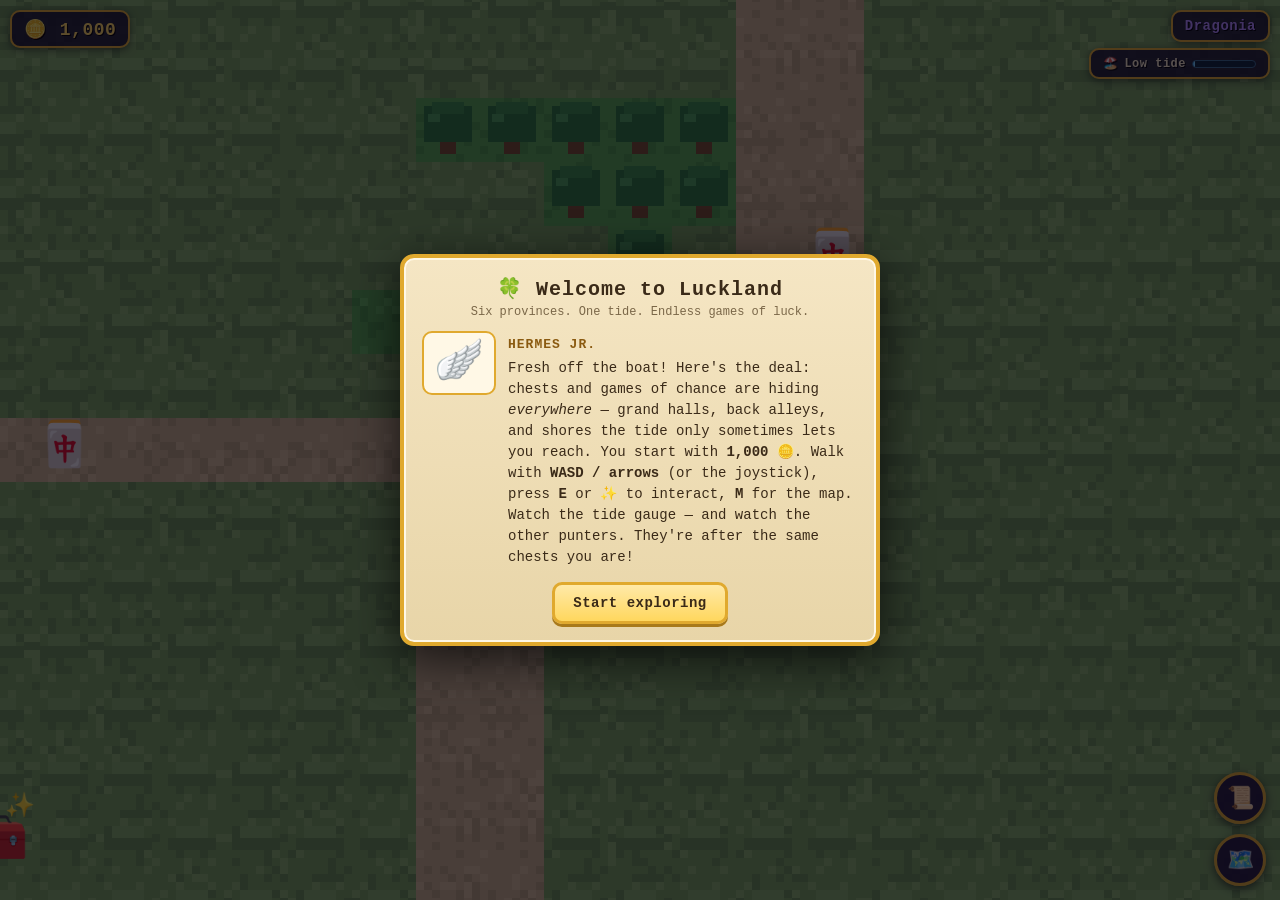
==== index.html @ be0ab647 "Add Luckland: open-world PWA game of luck A DS-era-Pokemon-style 2D open world built with plain ES m" ====
<!DOCTYPE html>
<html lang="en">
<head>
  <meta charset="UTF-8" />
  <meta name="viewport" content="width=device-width, initial-scale=1.0, maximum-scale=1.0, user-scalable=no, viewport-fit=cover" />
  <meta name="theme-color" content="#1a1030" />
  <meta name="description" content="Luckland — a whimsical open-world game of luck. Explore six provinces, find hidden treasures, and play games of chance." />
  <meta name="apple-mobile-web-app-capable" content="yes" />
  <meta name="apple-mobile-web-app-status-bar-style" content="black-translucent" />
  <meta name="apple-mobile-web-app-title" content="Luckland" />
  <link rel="manifest" href="manifest.webmanifest" />
  <link rel="icon" href="icons/icon.svg" type="image/svg+xml" />
  <link rel="apple-touch-icon" href="icons/icon-192.png" />
  <title>Luckland</title>
  <link rel="stylesheet" href="styles.css" />
</head>
<body>
  <div id="app">
    <canvas id="game"></canvas>

    <!-- HUD overlay -->
    <div id="hud">
      <div id="hud-top-left">
        <div id="balance-chip" class="chip">
          <span class="coin-ico">🪙</span>
          <span id="balance">0</span>
        </div>
        <div id="luck-chip" class="chip hidden">🍀 <span id="luck-label"></span></div>
      </div>
      <div id="hud-top-right">
        <div id="area-banner" class="chip">Luckland</div>
        <div id="tide-chip" class="chip"><span id="tide-ico">🌊</span> <span id="tide-label">Tide</span>
          <div id="tide-bar"><div id="tide-fill"></div></div>
        </div>
      </div>
      <div id="hud-bottom-right">
        <button id="btn-stats" class="round-btn" title="Stats &amp; Collection">📜</button>
        <button id="btn-map" class="round-btn" title="Map">🗺️</button>
        <button id="btn-act" class="round-btn big hidden" title="Interact">✨</button>
      </div>
      <div id="joystick" class="hidden">
        <div id="joystick-base"><div id="joystick-knob"></div></div>
      </div>
      <div id="toasts"></div>
      <div id="hint" class="hidden"></div>
      <div id="area-splash" class="hidden"></div>
    </div>

    <!-- Modal layer (dialogue, games, chests, stats, map) -->
    <div id="modal-layer" class="hidden">
      <div id="modal"></div>
    </div>
  </div>

  <script type="module" src="src/main.js"></script>
</body>
</html>
---- styles.css ----
/* ============================================================
   Luckland — UI styles
   Retro handheld-adventure vibe: chunky pixels, warm parchment
   panels, glowing chips. Works on mobile + desktop.
   ============================================================ */

:root {
  --panel: #2a1d3f;
  --panel-2: #1a1030;
  --parchment: #f5e6c4;
  --parchment-2: #e8d5a8;
  --ink: #3a2a18;
  --gold: #ffd75e;
  --gold-2: #e0a92e;
  --green: #6fdc6f;
  --red: #ff7a6b;
  --accent: #b48cff;
  --font-pixel: "Courier New", ui-monospace, monospace;
}

* { margin: 0; padding: 0; box-sizing: border-box; }

html, body {
  height: 100%;
  overflow: hidden;
  background: #0c0818;
  font-family: var(--font-pixel);
  -webkit-user-select: none;
  user-select: none;
  -webkit-tap-highlight-color: transparent;
  touch-action: none;
  overscroll-behavior: none;
}

#app { position: fixed; inset: 0; }

#game {
  position: absolute;
  inset: 0;
  width: 100%;
  height: 100%;
  image-rendering: pixelated;
  image-rendering: crisp-edges;
}

/* ---------------- HUD ---------------- */

#hud { position: absolute; inset: 0; pointer-events: none; }
#hud > * { pointer-events: auto; }

.hidden { display: none !important; }

.chip {
  background: rgba(20, 12, 40, 0.82);
  border: 2px solid var(--gold-2);
  border-radius: 10px;
  color: var(--parchment);
  padding: 6px 12px;
  font-weight: bold;
  font-size: 15px;
  letter-spacing: 0.5px;
  box-shadow: 0 2px 8px rgba(0,0,0,0.5);
  text-shadow: 1px 1px 0 #000;
}

#hud-top-left {
  position: absolute;
  top: max(10px, env(safe-area-inset-top));
  left: max(10px, env(safe-area-inset-left));
  display: flex; flex-direction: column; gap: 6px;
  align-items: flex-start;
}

#balance-chip { font-size: 18px; color: var(--gold); }
#balance-chip .coin-ico { margin-right: 2px; }
#balance.bump { animation: bump 0.35s ease; display: inline-block; }
@keyframes bump { 0%{transform:scale(1)} 40%{transform:scale(1.35)} 100%{transform:scale(1)} }

#luck-chip { color: var(--green); font-size: 13px; border-color: var(--green); }

#hud-top-right {
  position: absolute;
  top: max(10px, env(safe-area-inset-top));
  right: max(10px, env(safe-area-inset-right));
  display: flex; flex-direction: column; gap: 6px;
  align-items: flex-end;
}

#area-banner { color: var(--accent); font-size: 14px; }

#tide-chip { font-size: 12px; display: flex; align-items: center; gap: 6px; }
#tide-bar {
  width: 64px; height: 8px;
  background: #0d2438; border: 1px solid #3d6a8a; border-radius: 4px;
  overflow: hidden;
}
#tide-fill { height: 100%; width: 50%; background: linear-gradient(90deg,#3fa9f5,#8fe0ff); transition: width 0.5s linear; }

#hud-bottom-right {
  position: absolute;
  bottom: max(14px, env(safe-area-inset-bottom));
  right: max(14px, env(safe-area-inset-right));
  display: flex; flex-direction: column; gap: 10px; align-items: center;
}

.round-btn {
  width: 52px; height: 52px;
  border-radius: 50%;
  border: 3px solid var(--gold-2);
  background: rgba(30, 18, 55, 0.9);
  color: var(--parchment);
  font-size: 22px;
  cursor: pointer;
  box-shadow: 0 3px 10px rgba(0,0,0,0.6);
}
.round-btn:active { transform: scale(0.92); }
.round-btn.big { width: 68px; height: 68px; font-size: 30px; border-color: var(--gold); animation: pulse 1.2s ease infinite; }
@keyframes pulse { 0%,100%{ box-shadow: 0 0 0 0 rgba(255,215,94,0.5);} 50%{ box-shadow: 0 0 0 12px rgba(255,215,94,0);} }

/* ---------------- Joystick ---------------- */

#joystick {
  position: absolute;
  bottom: max(18px, env(safe-area-inset-bottom));
  left: max(18px, env(safe-area-inset-left));
}
#joystick-base {
  width: 120px; height: 120px;
  border-radius: 50%;
  background: rgba(255,255,255,0.07);
  border: 2px solid rgba(255,255,255,0.22);
  position: relative;
}
#joystick-knob {
  position: absolute;
  width: 52px; height: 52px;
  border-radius: 50%;
  background: rgba(255,215,94,0.75);
  border: 2px solid var(--gold);
  left: 34px; top: 34px;
  box-shadow: 0 2px 8px rgba(0,0,0,0.5);
}

/* ---------------- Toasts (simulated multiplayer feed) ---------------- */

#toasts {
  position: absolute;
  left: 50%;
  transform: translateX(-50%);
  bottom: max(90px, calc(env(safe-area-inset-bottom) + 80px));
  display: flex; flex-direction: column-reverse; gap: 6px;
  align-items: center;
  pointer-events: none;
  max-width: 92vw;
}
.toast {
  background: rgba(16, 10, 34, 0.88);
  border: 1px solid var(--accent);
  border-radius: 8px;
  color: var(--parchment);
  padding: 5px 12px;
  font-size: 12px;
  white-space: nowrap;
  overflow: hidden;
  text-overflow: ellipsis;
  max-width: 92vw;
  animation: toast-in 0.3s ease, toast-out 0.5s ease 4.5s forwards;
  text-shadow: 1px 1px 0 #000;
}
.toast .who { color: var(--accent); font-weight: bold; }
.toast .amt { color: var(--gold); font-weight: bold; }
.toast.big-win { border-color: var(--gold); font-size: 13px; }
@keyframes toast-in { from { opacity: 0; transform: translateY(10px);} to { opacity: 1; transform: none; } }
@keyframes toast-out { to { opacity: 0; transform: translateY(-8px);} }

/* ---------------- Hint & area splash ---------------- */

#hint {
  position: absolute;
  left: 50%; transform: translateX(-50%);
  bottom: max(30px, calc(env(safe-area-inset-bottom) + 20px));
  background: rgba(16, 10, 34, 0.9);
  border: 2px solid var(--gold);
  color: var(--parchment);
  border-radius: 10px;
  padding: 8px 16px;
  font-size: 14px;
  font-weight: bold;
  text-shadow: 1px 1px 0 #000;
  pointer-events: none;
  white-space: nowrap;
}

#area-splash {
  position: absolute;
  top: 18%;
  left: 50%; transform: translateX(-50%);
  font-size: clamp(22px, 5vw, 40px);
  font-weight: bold;
  color: var(--gold);
  text-shadow: 2px 2px 0 #000, 0 0 24px rgba(255,215,94,0.55);
  pointer-events: none;
  text-align: center;
  animation: splash 3.2s ease forwards;
  letter-spacing: 2px;
}
#area-splash .sub {
  display: block;
  font-size: 0.45em;
  color: var(--parchment);
  letter-spacing: 1px;
  margin-top: 4px;
}
@keyframes splash {
  0% { opacity: 0; transform: translateX(-50%) translateY(14px); }
  12% { opacity: 1; transform: translateX(-50%) translateY(0); }
  80% { opacity: 1; }
  100% { opacity: 0; }
}

/* ---------------- Modal system ---------------- */

#modal-layer {
  position: absolute; inset: 0;
  background: rgba(6, 3, 16, 0.65);
  display: flex; align-items: center; justify-content: center;
  z-index: 50;
  animation: fade-in 0.2s ease;
}
@keyframes fade-in { from { opacity: 0; } to { opacity: 1; } }

#modal {
  background: linear-gradient(180deg, var(--parchment), var(--parchment-2));
  color: var(--ink);
  border: 4px solid var(--gold-2);
  border-radius: 14px;
  box-shadow: 0 12px 48px rgba(0,0,0,0.7), inset 0 0 0 2px #fff8e6;
  width: min(480px, 94vw);
  max-height: min(86vh, 700px);
  overflow-y: auto;
  padding: 18px;
  position: relative;
  animation: modal-pop 0.25s cubic-bezier(0.34, 1.56, 0.64, 1);
}
@keyframes modal-pop { from { opacity: 0; transform: scale(0.85); } to { opacity: 1; transform: scale(1); } }

#modal h2 {
  font-size: 20px;
  margin-bottom: 4px;
  color: var(--ink);
  text-align: center;
  letter-spacing: 1px;
}
#modal .subtitle {
  text-align: center; font-size: 12px; color: #7a6748; margin-bottom: 12px;
}
#modal .close-x {
  position: absolute; top: 8px; right: 10px;
  border: none; background: none; font-size: 22px; cursor: pointer; color: #7a6748;
  font-weight: bold; font-family: inherit;
}

.dialogue-box { display: flex; gap: 12px; align-items: flex-start; margin: 10px 0; }
.dialogue-portrait {
  font-size: 40px; line-height: 1;
  background: #fff8e6; border: 2px solid var(--gold-2); border-radius: 10px;
  padding: 10px; flex-shrink: 0;
}
.dialogue-text { font-size: 14px; line-height: 1.5; padding-top: 4px; }
.dialogue-name { font-weight: bold; color: #8a5a10; font-size: 13px; margin-bottom: 3px; letter-spacing: 1px; }

.btn-row { display: flex; gap: 8px; justify-content: center; flex-wrap: wrap; margin-top: 14px; }
.btn {
  font-family: inherit;
  font-weight: bold;
  font-size: 14px;
  padding: 10px 18px;
  border-radius: 10px;
  border: 3px solid var(--gold-2);
  background: linear-gradient(180deg, #ffe9a8, var(--gold));
  color: var(--ink);
  cursor: pointer;
  box-shadow: 0 3px 0 #a8791a;
  letter-spacing: 0.5px;
}
.btn:active { transform: translateY(2px); box-shadow: 0 1px 0 #a8791a; }
.btn.secondary { background: linear-gradient(180deg, #fff, #e0d8c8); border-color: #b0a488; box-shadow: 0 3px 0 #8a8070; }
.btn.danger { background: linear-gradient(180deg, #ffb0a4, var(--red)); border-color: #c04434; box-shadow: 0 3px 0 #8a2a1e; }
.btn:disabled { opacity: 0.45; cursor: default; }

/* Bets */
.bet-row { display: flex; gap: 6px; justify-content: center; align-items: center; margin: 12px 0; flex-wrap: wrap; }
.bet-chipbtn {
  font-family: inherit; font-weight: bold; font-size: 13px;
  width: 54px; height: 40px; border-radius: 8px;
  border: 2px solid var(--gold-2); background: #fff8e6; color: var(--ink); cursor: pointer;
}
.bet-chipbtn.sel { background: var(--gold); box-shadow: inset 0 0 0 2px #fff; }

/* Game stage area inside modal */
.stage {
  background: #221635;
  border: 3px solid var(--gold-2);
  border-radius: 10px;
  min-height: 150px;
  margin: 10px 0;
  display: flex; align-items: center; justify-content: center;
  flex-direction: column;
  color: var(--parchment);
  overflow: hidden;
  position: relative;
  padding: 12px;
  text-align: center;
}
.stage .big-sym { font-size: 44px; letter-spacing: 6px; }
.stage .result-line { font-size: 16px; font-weight: bold; margin-top: 10px; }
.stage .result-line.win { color: var(--gold); animation: bump 0.4s ease; }
.stage .result-line.lose { color: #9a8db5; }
.stage .flavor { font-size: 12px; color: #b7a9d6; margin-top: 6px; }

.spin { display: inline-block; animation: spin-sym 0.5s linear infinite; }
@keyframes spin-sym { from { transform: rotate(0);} to { transform: rotate(360deg);} }
.shake { animation: shake 0.4s ease infinite; display:inline-block; }
@keyframes shake { 0%,100%{transform:rotate(0)} 25%{transform:rotate(-8deg)} 75%{transform:rotate(8deg)} }

/* Race lanes */
.race-lane { display: flex; align-items: center; width: 100%; margin: 3px 0; font-size: 13px; }
.race-lane .track { flex: 1; height: 22px; background: #17102a; border-radius: 6px; position: relative; margin: 0 6px; border: 1px solid #3a2c58; }
.race-lane .runner { position: absolute; left: 0; top: -2px; font-size: 18px; transition: left 0.28s linear; }
.race-lane .odds { color: var(--gold); width: 52px; text-align: right; }
.race-lane.pick .track { border-color: var(--gold); box-shadow: 0 0 6px rgba(255,215,94,0.4); }
.race-pick-btn { cursor: pointer; }

/* Choice grids (hi-lo, mahjong etc.) */
.choice-grid { display: flex; gap: 10px; justify-content: center; margin: 10px 0; flex-wrap: wrap; }
.choice-card {
  font-family: inherit;
  width: 74px; height: 96px;
  border-radius: 10px;
  border: 3px solid var(--gold-2);
  background: #fff8e6;
  font-size: 34px;
  cursor: pointer;
  display: flex; align-items: center; justify-content: center;
  transition: transform 0.15s ease;
  color: var(--ink);
}
.choice-card:hover { transform: translateY(-4px); }
.choice-card.back { background: repeating-linear-gradient(45deg, #7a4ec0, #7a4ec0 6px, #9066d6 6px, #9066d6 12px); }
.choice-card.flip { animation: flip 0.4s ease; }
@keyframes flip { 0% { transform: rotateY(90deg);} 100% { transform: rotateY(0);} }

/* Chest opening */
.chest-stage {
  min-height: 230px;
  display: flex; align-items: center; justify-content: center; flex-direction: column;
  position: relative;
}
.chest-icon { font-size: 72px; z-index: 2; transition: transform 0.2s ease; }
.chest-icon.rumble { animation: rumble 0.15s linear infinite; }
@keyframes rumble { 0%,100%{transform:translate(0,0) rotate(0)} 25%{transform:translate(-2px,1px) rotate(-3deg)} 50%{transform:translate(2px,-1px) rotate(2deg)} 75%{transform:translate(-1px,-2px) rotate(-2deg)} }

.reveal-card {
  z-index: 2;
  text-align: center;
  animation: reveal-pop 0.5s cubic-bezier(0.34, 1.8, 0.64, 1);
}
.reveal-card .item-ico { font-size: 64px; display: block; filter: drop-shadow(0 0 12px rgba(255,255,255,0.5)); }
.reveal-card .item-name { font-size: 17px; font-weight: bold; margin-top: 6px; }
.reveal-card .item-value { font-size: 20px; color: var(--gold); font-weight: bold; margin-top: 4px; text-shadow: 1px 1px 0 #000; }
.reveal-card .item-rarity { font-size: 12px; letter-spacing: 2px; text-transform: uppercase; margin-top: 2px; font-weight: bold; }
.reveal-card .item-addon { font-size: 12px; color: var(--green); margin-top: 6px; font-weight: bold; }
@keyframes reveal-pop { 0% { opacity: 0; transform: scale(0.3);} 100% { opacity: 1; transform: scale(1);} }

.rarity-common { color: #cfc8ba; }
.rarity-uncommon { color: #6fdc6f; }
.rarity-rare { color: #5eb8ff; }
.rarity-epic { color: #c58cff; }
.rarity-legendary { color: #ffd75e; }
.rarity-mythic { color: #ff6be0; text-shadow: 0 0 10px rgba(255,107,224,0.8); }

.particle {
  position: absolute;
  pointer-events: none;
  font-size: 18px;
  animation: particle-fly 1s ease-out forwards;
  z-index: 1;
}
@keyframes particle-fly {
  0% { opacity: 1; transform: translate(0,0) scale(0.6); }
  100% { opacity: 0; transform: translate(var(--dx), var(--dy)) scale(1.4); }
}
.glow-ring {
  position: absolute;
  width: 40px; height: 40px;
  border-radius: 50%;
  border: 4px solid var(--gold);
  animation: ring-grow 0.9s ease-out forwards;
  pointer-events: none;
}
@keyframes ring-grow {
  from { opacity: 0.9; transform: scale(0.3); }
  to { opacity: 0; transform: scale(6); }
}

/* Stats modal */
.stats-grid { display: grid; grid-template-columns: 1fr 1fr; gap: 6px; margin: 10px 0; font-size: 13px; }
.stat-cell { background: #fff8e6; border: 2px solid #d8c8a0; border-radius: 8px; padding: 8px; text-align: center; }
.stat-cell .v { font-size: 16px; font-weight: bold; color: #8a5a10; display: block; }
.stat-cell .k { font-size: 10px; color: #7a6748; letter-spacing: 1px; text-transform: uppercase; }

.collection-list { display: flex; flex-wrap: wrap; gap: 6px; margin-top: 8px; justify-content: center; }
.collection-item {
  background: #fff8e6; border: 2px solid #d8c8a0; border-radius: 8px;
  padding: 4px 8px; font-size: 12px;
}

/* Hub game list */
.hub-list { display: flex; flex-direction: column; gap: 8px; margin-top: 10px; }
.hub-game-btn {
  display: flex; align-items: center; gap: 10px;
  font-family: inherit; font-size: 14px; font-weight: bold;
  background: #fff8e6; border: 2px solid var(--gold-2); border-radius: 10px;
  padding: 10px 14px; cursor: pointer; color: var(--ink);
  text-align: left;
}
.hub-game-btn:hover { background: #ffefc0; }
.hub-game-btn .g-ico { font-size: 24px; }
.hub-game-btn .g-desc { font-weight: normal; font-size: 11px; color: #7a6748; display: block; }

/* World map modal */
#worldmap-canvas {
  width: 100%;
  image-rendering: pixelated;
  border: 3px solid var(--gold-2);
  border-radius: 8px;
  background: #0c2238;
}
.map-legend { display: flex; flex-wrap: wrap; gap: 4px 10px; font-size: 11px; margin-top: 8px; justify-content: center; }
.map-legend span { white-space: nowrap; }

@media (max-width: 520px) {
  .chip { font-size: 13px; padding: 5px 9px; }
  #balance-chip { font-size: 16px; }
  #modal { padding: 14px; }
  .choice-card { width: 62px; height: 82px; font-size: 28px; }
}
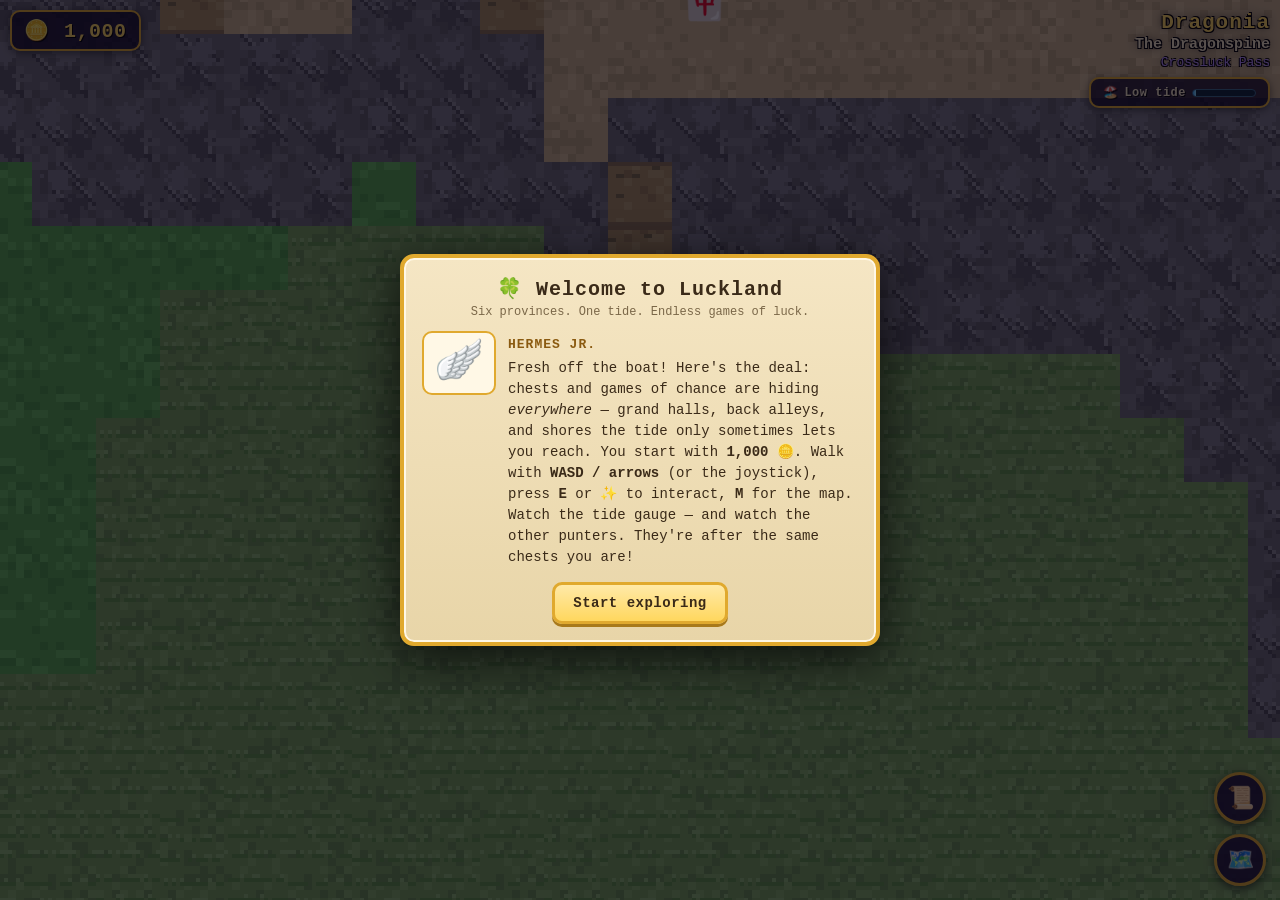
==== commit f60c2203: "Location HUD, iconic building sprites, packed cities, smarter AI collision - Replace named-place toa" ====
--- a/index.html
+++ b/index.html
@@ -28,7 +28,11 @@
         <div id="luck-chip" class="chip hidden">🍀 <span id="luck-label"></span></div>
       </div>
       <div id="hud-top-right">
-        <div id="area-banner" class="chip">Luckland</div>
+        <div id="loc-stack">
+          <div id="loc-province">Luckland</div>
+          <div id="loc-area"></div>
+          <div id="loc-spot"></div>
+        </div>
         <div id="tide-chip" class="chip"><span id="tide-ico">🌊</span> <span id="tide-label">Tide</span>
           <div id="tide-bar"><div id="tide-fill"></div></div>
         </div>
--- a/styles.css
+++ b/styles.css
@@ -57,7 +57,7 @@
   color: var(--parchment);
   padding: 6px 12px;
   font-weight: bold;
-  font-size: 15px;
+  font-size: 16px;
   letter-spacing: 0.5px;
   box-shadow: 0 2px 8px rgba(0,0,0,0.5);
   text-shadow: 1px 1px 0 #000;
@@ -71,7 +71,7 @@
   align-items: flex-start;
 }
 
-#balance-chip { font-size: 18px; color: var(--gold); }
+#balance-chip { font-size: 20px; color: var(--gold); }
 #balance-chip .coin-ico { margin-right: 2px; }
 #balance.bump { animation: bump 0.35s ease; display: inline-block; }
 @keyframes bump { 0%{transform:scale(1)} 40%{transform:scale(1.35)} 100%{transform:scale(1)} }
@@ -86,7 +86,28 @@
   align-items: flex-end;
 }
 
-#area-banner { color: var(--accent); font-size: 14px; }
+/* Location stack: pure text, no panel — province / area / spot */
+#loc-stack {
+  text-align: right;
+  pointer-events: none;
+  line-height: 1.25;
+  text-shadow: 1px 1px 0 #000, -1px 1px 0 #000, 1px -1px 0 #000, 0 0 10px rgba(0,0,0,0.85);
+}
+#loc-province {
+  font-size: 21px;
+  font-weight: bold;
+  letter-spacing: 1px;
+  color: var(--gold);
+}
+#loc-area {
+  font-size: 15px;
+  font-weight: bold;
+  color: var(--parchment);
+}
+#loc-spot {
+  font-size: 13px;
+  color: var(--accent);
+}
 
 #tide-chip { font-size: 12px; display: flex; align-items: center; gap: 6px; }
 #tide-bar {
@@ -159,7 +180,7 @@
   border-radius: 8px;
   color: var(--parchment);
   padding: 5px 12px;
-  font-size: 12px;
+  font-size: 13px;
   white-space: nowrap;
   overflow: hidden;
   text-overflow: ellipsis;
@@ -184,7 +205,7 @@
   color: var(--parchment);
   border-radius: 10px;
   padding: 8px 16px;
-  font-size: 14px;
+  font-size: 15px;
   font-weight: bold;
   text-shadow: 1px 1px 0 #000;
   pointer-events: none;
@@ -441,7 +462,10 @@
 
 @media (max-width: 520px) {
   .chip { font-size: 13px; padding: 5px 9px; }
-  #balance-chip { font-size: 16px; }
+  #balance-chip { font-size: 17px; }
+  #loc-province { font-size: 17px; }
+  #loc-area { font-size: 13px; }
+  #loc-spot { font-size: 11.5px; }
   #modal { padding: 14px; }
   .choice-card { width: 62px; height: 82px; font-size: 28px; }
 }
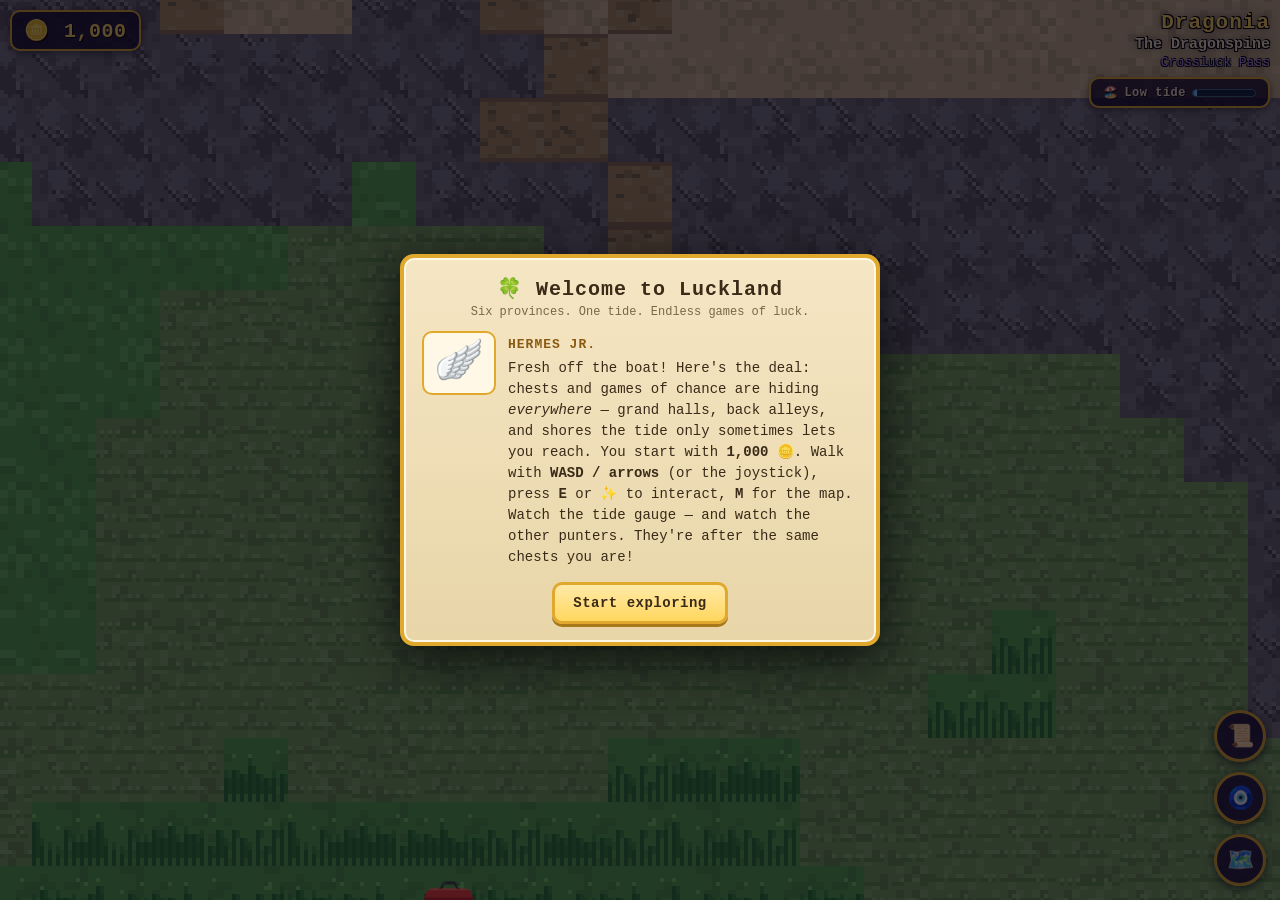
==== commit cb184829: "Lucklians: 120 native creatures, snare catching, Lucklipedia & traders The capstone mechanic: hidden" ====
--- a/index.html
+++ b/index.html
@@ -39,6 +39,7 @@
       </div>
       <div id="hud-bottom-right">
         <button id="btn-stats" class="round-btn" title="Stats &amp; Collection">📜</button>
+        <button id="btn-dex" class="round-btn" title="Lucklipedia">🧿</button>
         <button id="btn-map" class="round-btn" title="Map">🗺️</button>
         <button id="btn-act" class="round-btn big hidden" title="Interact">✨</button>
       </div>
--- a/styles.css
+++ b/styles.css
@@ -371,6 +371,53 @@
 .choice-card.flip { animation: flip 0.4s ease; }
 @keyframes flip { 0% { transform: rotateY(90deg);} 100% { transform: rotateY(0);} }
 
+/* Wheel games (Wheel of Tyche, Faerie Ring, Neon Neko) */
+.wheel-strip { display: flex; gap: 3px; justify-content: center; flex-wrap: wrap; margin: 4px 0 8px; }
+.wheel-seg {
+  width: 46px; padding: 5px 2px; border-radius: 7px;
+  border: 2px solid #17102a; background: var(--c);
+  display: flex; flex-direction: column; align-items: center; gap: 1px;
+  opacity: 0.55; transition: opacity 0.08s linear, transform 0.08s linear;
+}
+.wheel-seg.hot { opacity: 1; transform: scale(1.14); border-color: #fff; box-shadow: 0 0 10px rgba(255,255,255,0.6); }
+.wheel-seg .ws-ico { font-size: 18px; line-height: 1; }
+.wheel-seg .ws-mult { font-size: 10px; font-weight: bold; color: #17102a; }
+
+/* Plinko boards (Dragon Pearl Drop, Neko Coin Cascade) */
+.plinko { display: flex; flex-direction: column; align-items: center; gap: 1px; width: 100%; }
+.plinko-row { display: flex; gap: 8px; justify-content: center; height: 15px; }
+.plinko .pin { font-size: 11px; color: #6a5f8a; line-height: 15px; }
+.plinko .pin.ball { font-size: 15px; color: #fff; }
+.plinko-pockets { display: flex; gap: 2px; justify-content: center; margin-top: 5px; flex-wrap: wrap; }
+.pocket {
+  width: 40px; padding: 3px 1px; border-radius: 6px;
+  background: #17102a; border: 2px solid #3a2c58;
+  display: flex; flex-direction: column; align-items: center;
+}
+.pocket.hot { border-color: var(--gold); background: #3a2c10; box-shadow: 0 0 10px rgba(255,215,94,0.5); }
+.pocket .pk-ico { font-size: 13px; line-height: 1; }
+.pocket .pk-mult { font-size: 9px; font-weight: bold; color: var(--gold); }
+
+/* Gate runs (Nine Dragon Gates) */
+.gate-row { display: flex; gap: 4px; justify-content: center; margin-bottom: 6px; flex-wrap: wrap; }
+.gate { font-size: 20px; opacity: 0.35; filter: grayscale(1); }
+.gate.open { opacity: 1; filter: none; }
+.gate.next { opacity: 1; filter: none; animation: pulse 1.1s ease infinite; border-radius: 50%; }
+
+/* Journey games (Fates' Thread, Spirit Lanterns, Naga River) */
+.path-nodes { display: flex; gap: 8px; justify-content: center; align-items: center; margin: 10px 0; flex-wrap: wrap; }
+.path-node { font-size: 16px; opacity: 0.3; }
+.path-node.done { opacity: 0.6; }
+.path-node.hot { opacity: 1; font-size: 26px; text-shadow: 0 0 12px rgba(255,255,255,0.7); }
+
+/* Stone reels (Luck of the Grove) */
+.reel-row { display: flex; gap: 8px; justify-content: center; margin: 8px 0; }
+.reel {
+  width: 46px; height: 52px; border-radius: 8px;
+  background: #4a4a52; border: 3px solid #2f2f36;
+  display: flex; align-items: center; justify-content: center; font-size: 26px;
+}
+
 /* Chest opening */
 .chest-stage {
   min-height: 230px;
@@ -469,3 +516,31 @@
   #modal { padding: 14px; }
   .choice-card { width: 62px; height: 82px; font-size: 28px; }
 }
+
+/* ---------------- Lucklians ---------------- */
+.lk-stage {
+  display: flex; justify-content: center; align-items: flex-end;
+  padding: 8px 0 4px;
+}
+.lk-sprite { width: 48px; height: 48px; image-rendering: pixelated; }
+.lk-sprite.big { width: 96px; height: 96px; }
+.lk-desc { font-size: 12.5px; opacity: 0.85; line-height: 1.45; margin: 6px 0 8px; text-align: center; }
+.lk-value { text-align: center; font-size: 13px; margin-bottom: 8px; }
+.lk-snares { display: flex; flex-direction: column; gap: 6px; max-width: 340px; margin: 0 auto; }
+.lk-snare { display: flex; justify-content: space-between; align-items: center; gap: 12px; width: 100%; }
+.lk-odds { opacity: 0.85; font-size: 12px; }
+.lk-result { text-align: center; min-height: 20px; margin-top: 8px; font-size: 13px; }
+.lk-book { max-height: 56vh; overflow-y: auto; padding-right: 4px; }
+.lk-prov { margin: 12px 0 6px; font-size: 14px; color: var(--gold-2); }
+.lk-grid { display: grid; grid-template-columns: repeat(auto-fill, minmax(96px, 1fr)); gap: 6px; }
+.lk-card {
+  background: rgba(255, 255, 255, 0.05); border: 1px solid rgba(255, 255, 255, 0.12);
+  border-radius: 8px; padding: 6px 4px; text-align: center; position: relative;
+}
+.lk-card.unknown { opacity: 0.45; min-height: 88px; display: flex; align-items: center; justify-content: center; }
+.lk-card .lk-q { font-size: 26px; opacity: 0.6; }
+.lk-num { position: absolute; top: 3px; left: 6px; font-size: 9px; opacity: 0.5; }
+.lk-name { font-size: 11px; font-weight: 700; margin-top: 2px; }
+.lk-meta { font-size: 10px; opacity: 0.7; margin: 1px 0 4px; }
+.lk-unseen { font-size: 10px; opacity: 0.5; font-style: italic; }
+.btn.tiny { font-size: 10.5px; padding: 4px 8px; }
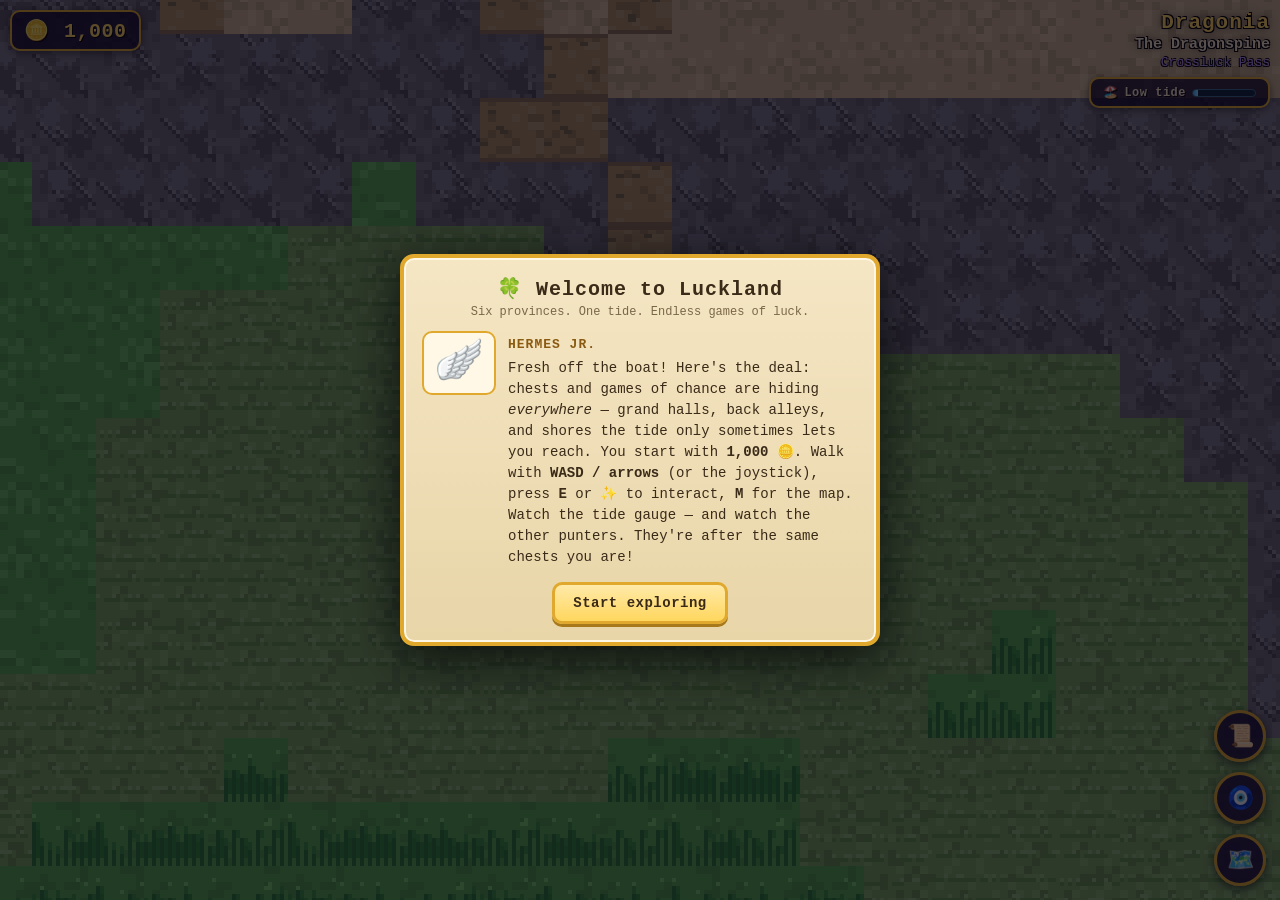
==== commit 99ae1d8b: "Rename manifest.webmanifest to manifest.json for restrictive hosts The .webmanifest extension is con" ====
--- a/index.html
+++ b/index.html
@@ -8,7 +8,7 @@
   <meta name="apple-mobile-web-app-capable" content="yes" />
   <meta name="apple-mobile-web-app-status-bar-style" content="black-translucent" />
   <meta name="apple-mobile-web-app-title" content="Luckland" />
-  <link rel="manifest" href="manifest.webmanifest" />
+  <link rel="manifest" href="manifest.json" />
   <link rel="icon" href="icons/icon.svg" type="image/svg+xml" />
   <link rel="apple-touch-icon" href="icons/icon-192.png" />
   <title>Luckland</title>
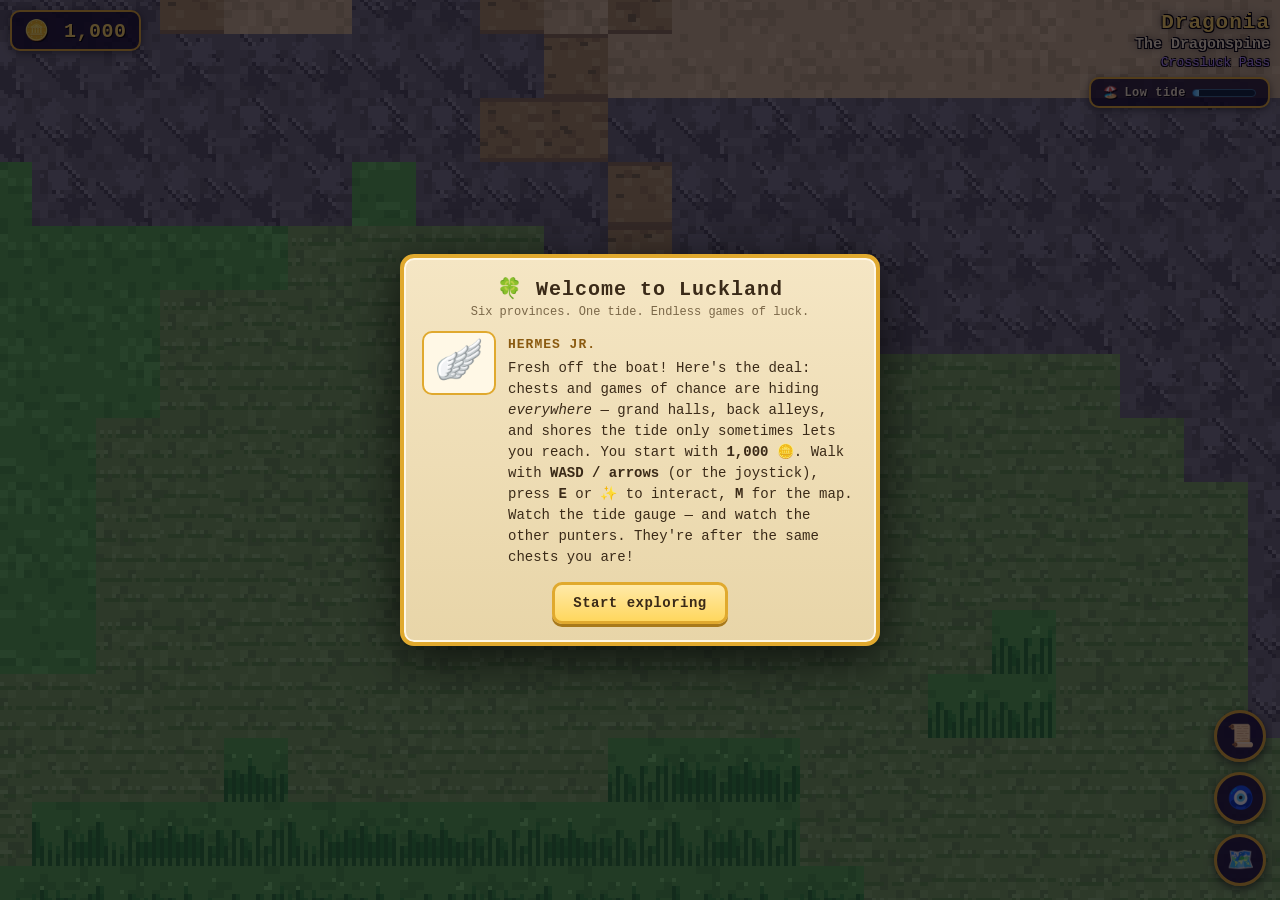
==== commit 190eb934: "Walkable landmark interiors + fix walkable pixels under buildings Landmark doors now lead INSIDE, Po" ====
--- a/index.html
+++ b/index.html
@@ -17,6 +17,7 @@
 <body>
   <div id="app">
     <canvas id="game"></canvas>
+    <div id="fade"></div>
 
     <!-- HUD overlay -->
     <div id="hud">
--- a/styles.css
+++ b/styles.css
@@ -544,3 +544,12 @@
 .lk-meta { font-size: 10px; opacity: 0.7; margin: 1px 0 4px; }
 .lk-unseen { font-size: 10px; opacity: 0.5; font-style: italic; }
 .btn.tiny { font-size: 10.5px; padding: 4px 8px; }
+
+/* scene-switch fade (entering/leaving landmark halls) */
+#fade {
+  position: fixed; inset: 0; background: #000;
+  opacity: 0; pointer-events: none;
+  transition: opacity 0.28s ease;
+  z-index: 40;
+}
+#fade.on { opacity: 1; pointer-events: all; }
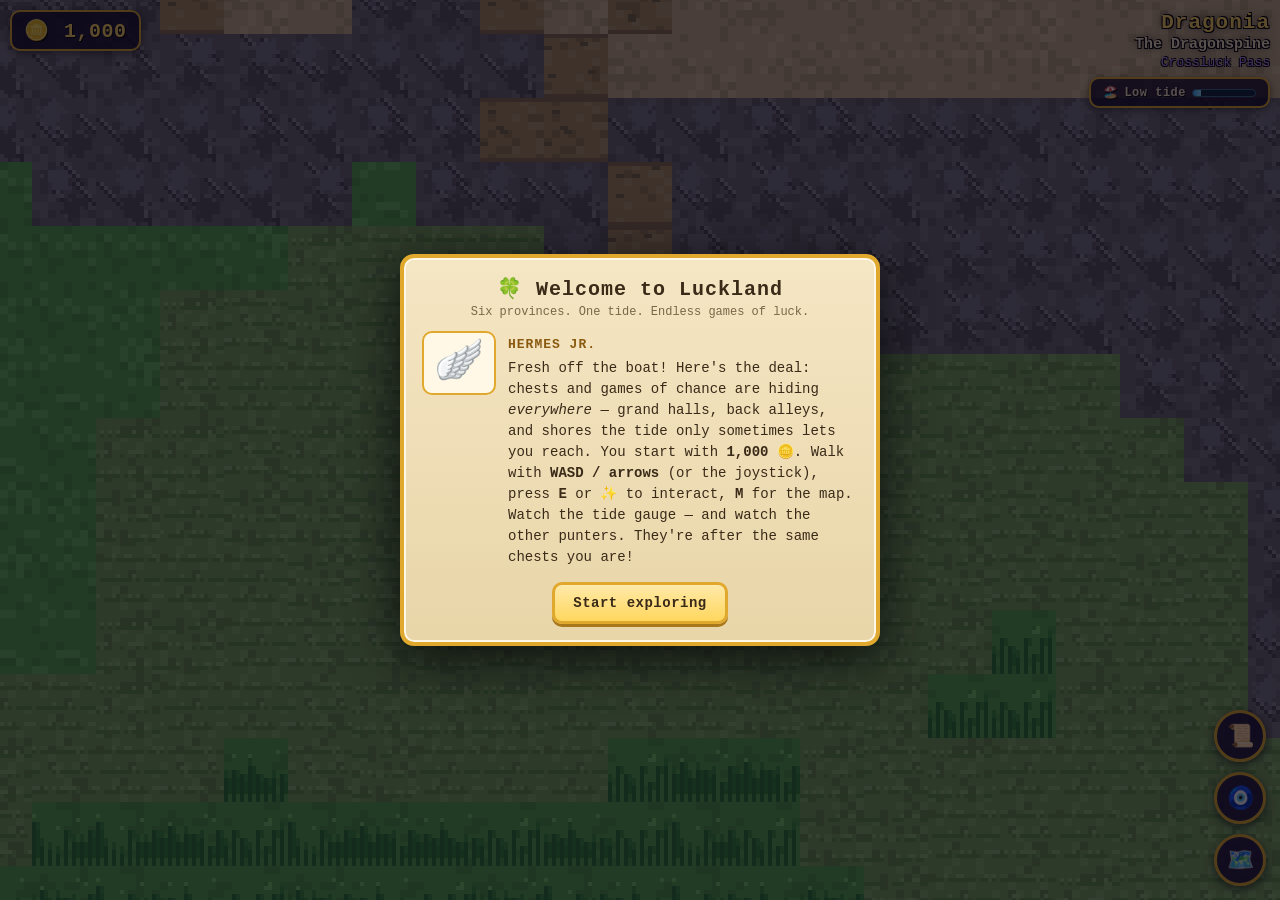
==== commit 7e496197: "Put the Great Migration on the HUD so you can actually find the herd The migration announced itself " ====
--- a/index.html
+++ b/index.html
@@ -37,6 +37,7 @@
         <div id="tide-chip" class="chip"><span id="tide-ico">🌊</span> <span id="tide-label">Tide</span>
           <div id="tide-bar"><div id="tide-fill"></div></div>
         </div>
+        <div id="mig-chip" class="chip hidden" title="The Great Migration — tap for the map">🦌 <span id="mig-label"></span></div>
       </div>
       <div id="hud-bottom-right">
         <button id="btn-stats" class="round-btn" title="Stats &amp; Collection">📜</button>
--- a/styles.css
+++ b/styles.css
@@ -10,8 +10,9 @@
   --parchment: #f5e6c4;
   --parchment-2: #e8d5a8;
   --ink: #3a2a18;
-  --gold: #ffd75e;
+  --gold: #ffd75e;          /* bright gold — for DARK panels only */
   --gold-2: #e0a92e;
+  --gold-ink: #8a5a06;      /* readable gold on the light parchment HUD */
   --green: #6fdc6f;
   --red: #ff7a6b;
   --accent: #b48cff;
@@ -110,6 +111,17 @@
 }
 
 #tide-chip { font-size: 12px; display: flex; align-items: center; gap: 6px; }
+
+/* the herd is on the move — pulses so it's hard to miss */
+#mig-chip {
+  font-size: 12px; cursor: pointer;
+  color: var(--gold); border-color: var(--gold);
+  animation: migpulse 1.6s ease-in-out infinite;
+}
+@keyframes migpulse {
+  0%, 100% { box-shadow: 0 0 0 0 rgba(255,215,94,0.55); }
+  50%      { box-shadow: 0 0 0 6px rgba(255,215,94,0); }
+}
 #tide-bar {
   width: 64px; height: 8px;
   background: #0d2438; border: 1px solid #3d6a8a; border-radius: 4px;
@@ -348,7 +360,9 @@
 .race-lane { display: flex; align-items: center; width: 100%; margin: 3px 0; font-size: 13px; }
 .race-lane .track { flex: 1; height: 22px; background: #17102a; border-radius: 6px; position: relative; margin: 0 6px; border: 1px solid #3a2c58; }
 .race-lane .runner { position: absolute; left: 0; top: -2px; font-size: 18px; transition: left 0.28s linear; }
-.race-lane .odds { color: var(--gold); width: 52px; text-align: right; }
+.race-lane .runner.live { transition: none; }   /* driven frame-by-frame during a race */
+.race-lane .odds { color: var(--gold-ink); width: 52px; text-align: right; font-weight: bold; }
+.stage .race-lane .odds { color: var(--gold); }   /* the stage is dark — bright gold reads there */
 .race-lane.pick .track { border-color: var(--gold); box-shadow: 0 0 6px rgba(255,215,94,0.4); }
 .race-pick-btn { cursor: pointer; }
 
@@ -553,3 +567,61 @@
   z-index: 40;
 }
 #fade.on { opacity: 1; pointer-events: all; }
+
+/* ---------------- The Grand Scavenger Hunt ---------------- */
+.hunt-card { max-width: 360px; margin: 4px auto 8px; }
+.hunt-row {
+  display: flex; align-items: center; gap: 8px;
+  background: rgba(255, 255, 255, 0.05); border: 1px solid rgba(255, 255, 255, 0.12);
+  border-radius: 8px; padding: 4px 8px; margin: 3px 0; font-size: 12.5px;
+}
+.hunt-row.me { border-color: var(--gold); box-shadow: 0 0 6px rgba(255, 215, 94, 0.35); }
+.hunt-row img { width: 26px; height: auto; image-rendering: pixelated; }
+.hunt-nm { flex: 1; text-align: left; font-weight: 700; }
+.hunt-val { color: var(--gold-ink); font-size: 12px; font-weight: bold; }
+.hunt-medal { width: 28px; text-align: center; }
+.hunt-prizes {
+  display: flex; justify-content: center; gap: 14px; flex-wrap: wrap;
+  font-size: 13px; margin: 6px 0 8px; color: var(--gold-ink); font-weight: bold;
+}
+.hunt-prizes span:last-child { color: inherit; opacity: 0.6; }
+
+/* corner tracker widget */
+#hunt-widget {
+  position: fixed; right: 10px; top: 122px; z-index: 30;
+  width: 196px; font-family: inherit; font-size: 11.5px;
+  background: rgba(16, 10, 34, 0.92); border: 1px solid #3a2c58;
+  border-radius: 10px; overflow: hidden; backdrop-filter: blur(3px);
+  box-shadow: 0 4px 14px rgba(0, 0, 0, 0.45);
+}
+#hunt-widget .hw-head {
+  display: flex; align-items: center; justify-content: space-between; gap: 6px;
+  width: 100%; padding: 6px 9px; border: 0; cursor: pointer;
+  background: rgba(255, 215, 94, 0.12); color: #ffe9a8; font: inherit; font-weight: 700;
+}
+#hunt-widget .hw-place { color: var(--gold); }
+#hunt-widget .hw-arrow { opacity: 0.7; }
+#hunt-widget .hw-body { padding: 6px 8px 8px; }
+.hw-item { display: flex; align-items: center; gap: 6px; margin: 2px 0; }
+.hw-item img { width: 20px; height: auto; image-rendering: pixelated; }
+.hw-item.got { opacity: 0.6; }
+.hw-item.got .hw-nm { text-decoration: line-through; }
+.hw-nm { flex: 1; text-align: left; white-space: nowrap; overflow: hidden; text-overflow: ellipsis; }
+.hw-tick { color: #7dd87a; font-weight: 700; }
+.hw-val { color: var(--gold); font-size: 10.5px; }
+.hw-use {
+  font: inherit; font-size: 10px; font-weight: 700; cursor: pointer;
+  background: rgba(125, 216, 122, 0.18); color: #a8e8a4;
+  border: 1px solid rgba(125, 216, 122, 0.5); border-radius: 6px; padding: 1px 7px;
+}
+.hw-board { border-top: 1px solid rgba(255, 255, 255, 0.12); margin-top: 5px; padding-top: 4px; }
+.hw-rival { display: flex; justify-content: space-between; opacity: 0.8; padding: 1px 0; }
+.hw-rival.me { opacity: 1; color: var(--gold); font-weight: 700; }
+.hw-prizes { text-align: center; color: var(--gold); font-size: 10.5px; margin-top: 5px; opacity: 0.9; }
+.hw-quit {
+  display: block; width: 100%; margin-top: 6px; padding: 4px 0; cursor: pointer;
+  font: inherit; font-size: 10.5px; font-weight: 700;
+  background: rgba(255, 108, 108, 0.12); color: #ff9a8a;
+  border: 1px solid rgba(255, 108, 108, 0.4); border-radius: 7px;
+}
+.hw-theme { text-align: center; color: var(--gold); font-weight: 700; font-size: 10.5px; margin-bottom: 3px; opacity: 0.95; }
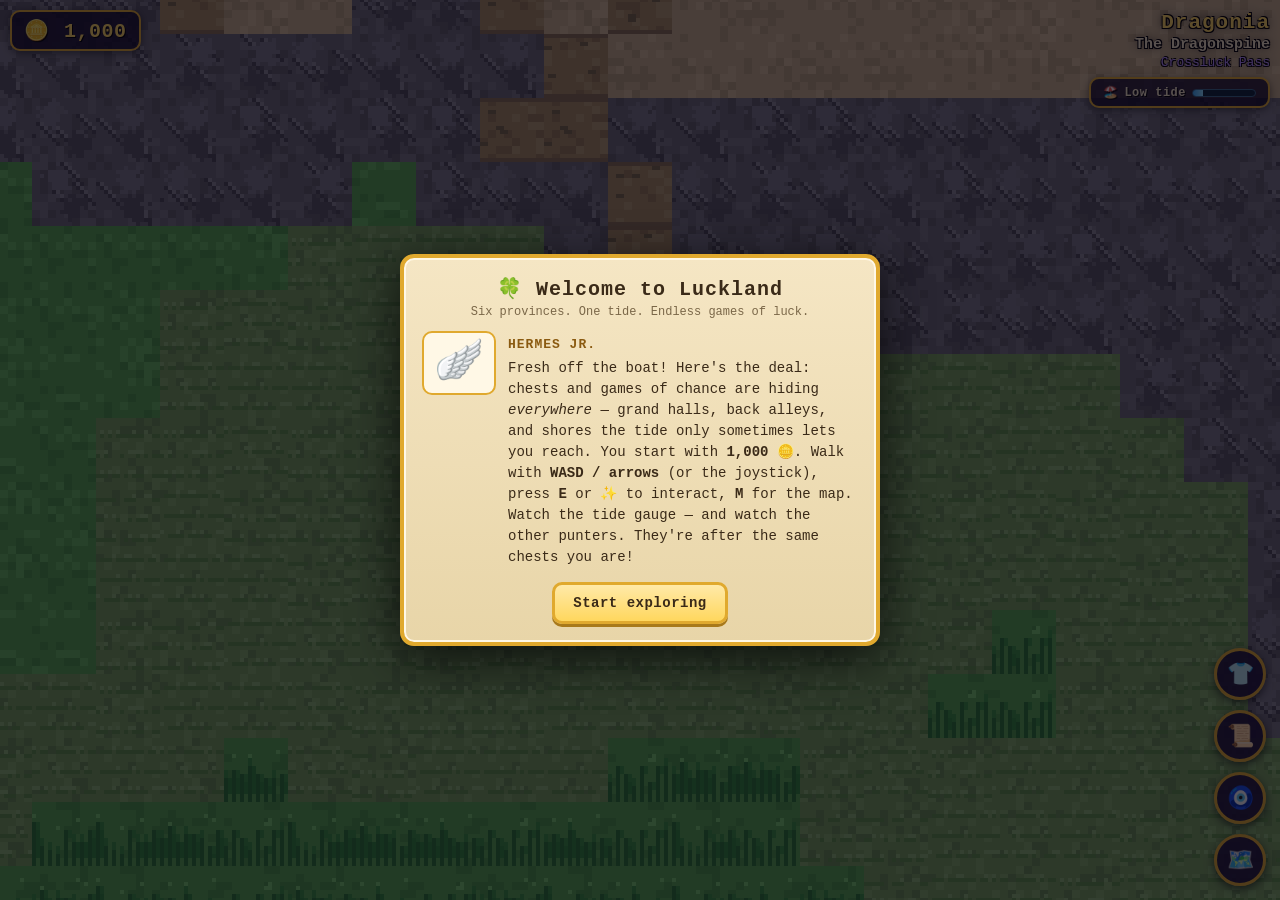
==== commit bf1083f7: "The Wardrobe: outfits, a daily thrift shop, and six wandering vendors Player customization arrives, " ====
--- a/index.html
+++ b/index.html
@@ -40,6 +40,7 @@
         <div id="mig-chip" class="chip hidden" title="The Great Migration — tap for the map">🦌 <span id="mig-label"></span></div>
       </div>
       <div id="hud-bottom-right">
+        <button id="btn-fit" class="round-btn" title="Wardrobe">👕</button>
         <button id="btn-stats" class="round-btn" title="Stats &amp; Collection">📜</button>
         <button id="btn-dex" class="round-btn" title="Lucklipedia">🧿</button>
         <button id="btn-map" class="round-btn" title="Map">🗺️</button>
--- a/styles.css
+++ b/styles.css
@@ -625,3 +625,35 @@
   border: 1px solid rgba(255, 108, 108, 0.4); border-radius: 7px;
 }
 .hw-theme { text-align: center; color: var(--gold); font-weight: 700; font-size: 10.5px; margin-bottom: 3px; opacity: 0.95; }
+
+/* ---------------- the wardrobe ---------------- */
+.wd-tabs { display: flex; gap: 8px; margin: 4px 0 8px; }
+.wd-tabs .btn { flex: 1; padding: 7px 4px; font-size: 12px; }
+.wd-tabs .btn.on {
+  background: linear-gradient(180deg, #ffe9a8, #f0c860);
+  border-color: #b8862a; color: #4a3206;
+}
+.wd-closet { display: flex; gap: 12px; align-items: flex-start; }
+.wd-mirror {
+  flex: none; background: #241c38; border: 2px solid #4a3a68; border-radius: 10px;
+  padding: 8px 6px 2px;
+}
+.wd-mirror canvas { image-rendering: pixelated; display: block; }
+.wd-slots { flex: 1; min-width: 0; }
+.wd-slot-name { font-size: 11px; font-weight: 700; color: var(--gold-ink); margin: 5px 0 3px; text-align: left; }
+.wd-chips { display: flex; flex-wrap: wrap; gap: 4px; }
+.wd-chip {
+  font: inherit; font-size: 10.5px; cursor: pointer;
+  padding: 3px 7px; border-radius: 8px;
+  background: rgba(20, 14, 34, 0.06); color: #3a3026;
+  border: 1.5px solid #b0a488;
+}
+.wd-chip.on {
+  background: #241c38; color: #ffd75e; border-color: #ffd75e; font-weight: 700;
+}
+.wd-tag {
+  display: inline-block; font-size: 9px; font-weight: 700;
+  padding: 1px 5px; border-radius: 6px; margin-left: 4px; vertical-align: 1px;
+}
+.wd-deal { background: #c8402e; color: #fff; border: 1px solid #8a2030; }
+.wd-mini { display: flex; align-items: flex-end; }
